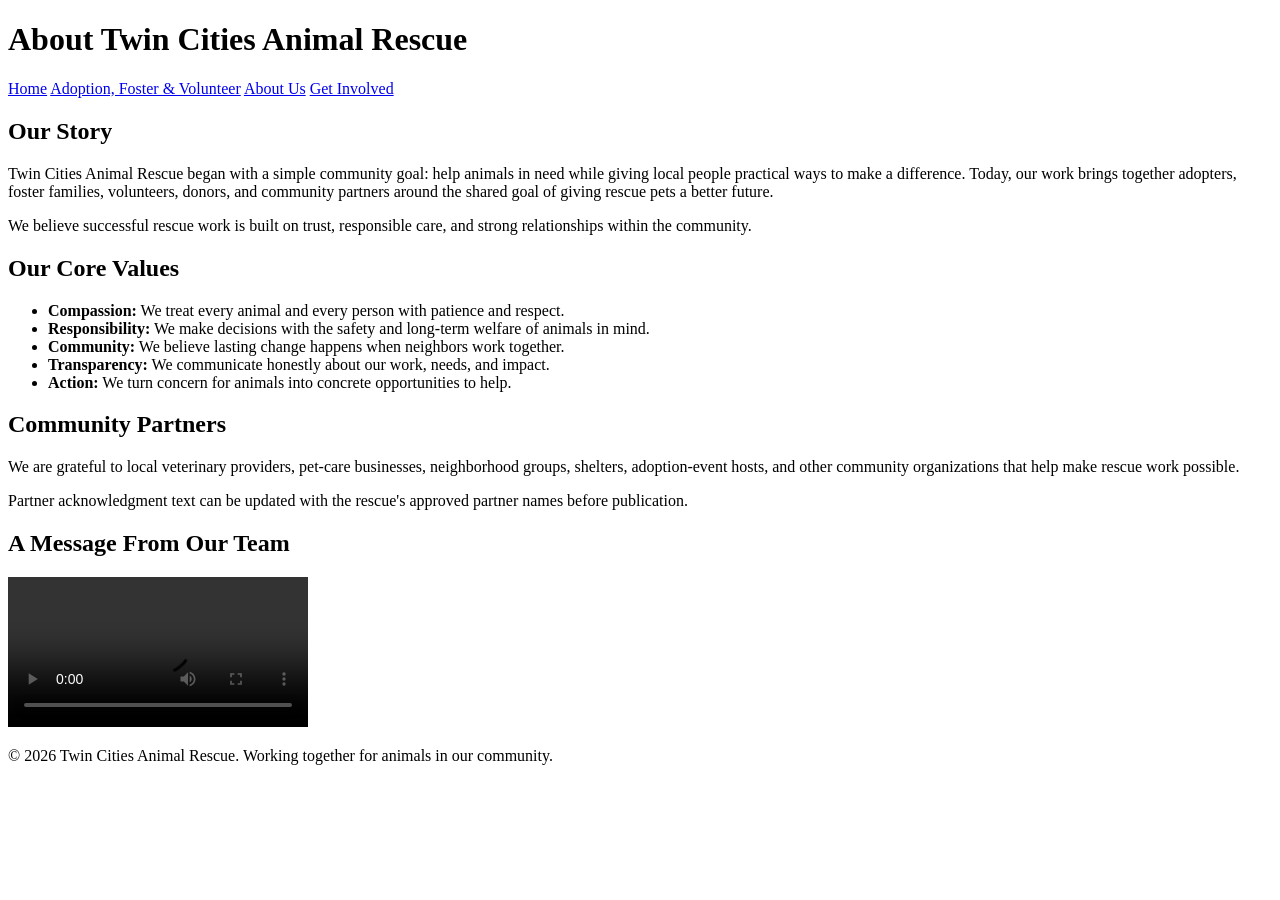
==== about.html @ ec3aea33 "Create about.html" ====
<!DOCTYPE html>
<html lang="en">
<head>
  <meta charset="UTF-8">
  <meta name="viewport" content="width=device-width, initial-scale=1.0">
  <title>Twin Cities Animal Rescue | About Us</title>
</head>
<body>
  <header>
    <h1>About Twin Cities Animal Rescue</h1>
    <nav aria-label="Main navigation">
      <a href="index.html">Home</a>
      <a href="services.html">Adoption, Foster &amp; Volunteer</a>
      <a href="about.html">About Us</a>
      <a href="contact.html">Get Involved</a>
    </nav>
  </header>

  <main>
    <section>
      <h2>Our Story</h2>
      <p>Twin Cities Animal Rescue began with a simple community goal: help animals in need while giving local people practical ways to make a difference. Today, our work brings together adopters, foster families, volunteers, donors, and community partners around the shared goal of giving rescue pets a better future.</p>
      <p>We believe successful rescue work is built on trust, responsible care, and strong relationships within the community.</p>
    </section>

    <section>
      <h2>Our Core Values</h2>
      <ul>
        <li><strong>Compassion:</strong> We treat every animal and every person with patience and respect.</li>
        <li><strong>Responsibility:</strong> We make decisions with the safety and long-term welfare of animals in mind.</li>
        <li><strong>Community:</strong> We believe lasting change happens when neighbors work together.</li>
        <li><strong>Transparency:</strong> We communicate honestly about our work, needs, and impact.</li>
        <li><strong>Action:</strong> We turn concern for animals into concrete opportunities to help.</li>
      </ul>
    </section>

    <section>
      <h2>Community Partners</h2>
      <p>We are grateful to local veterinary providers, pet-care businesses, neighborhood groups, shelters, adoption-event hosts, and other community organizations that help make rescue work possible.</p>
      <p>Partner acknowledgment text can be updated with the rescue's approved partner names before publication.</p>
    </section>

    <section>
      <h2>A Message From Our Team</h2>
      <video controls>
        <source src="rescue-message.mp4" type="video/mp4">
        Your browser does not support HTML5 video. Please contact Twin Cities Animal Rescue through the Get Involved page for a message from our rescue coordinator.
      </video>
    </section>
  </main>

  <footer>
    <p>&copy; 2026 Twin Cities Animal Rescue. Working together for animals in our community.</p>
  </footer>
</body>
</html>
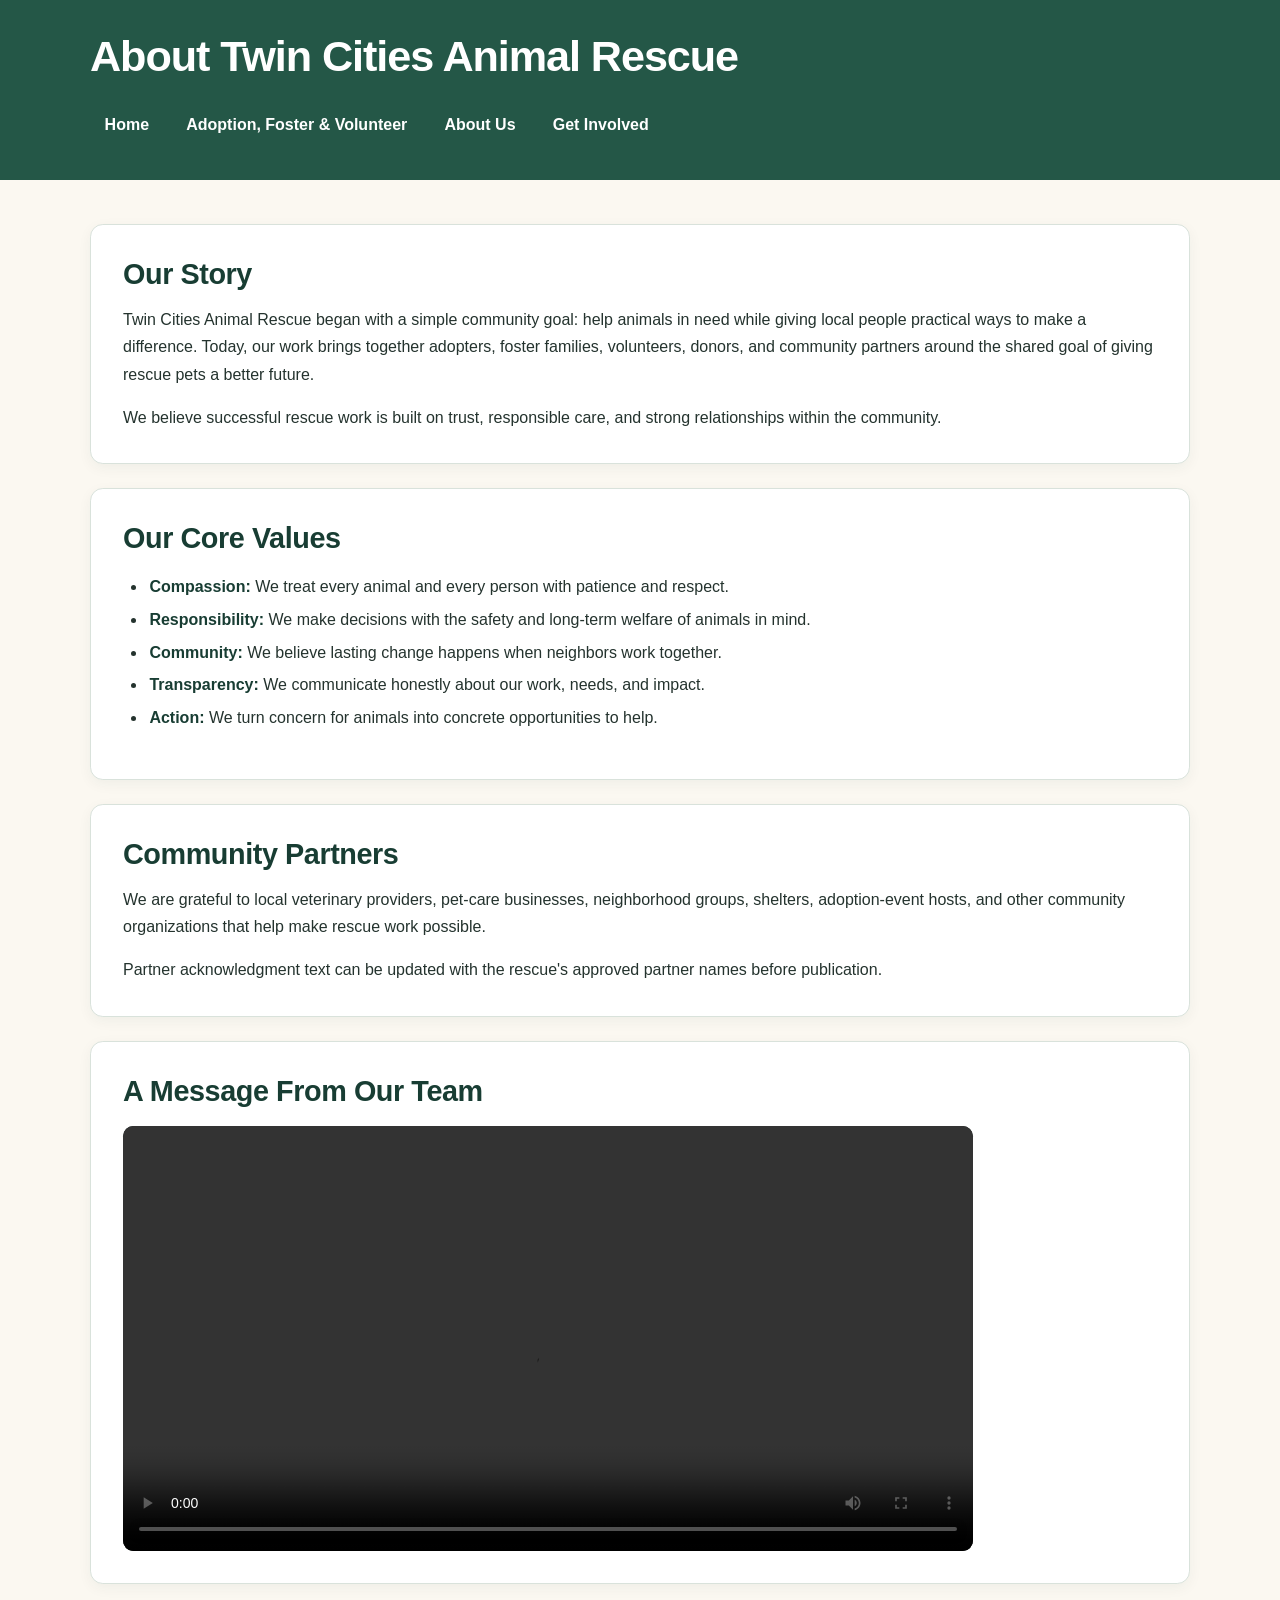
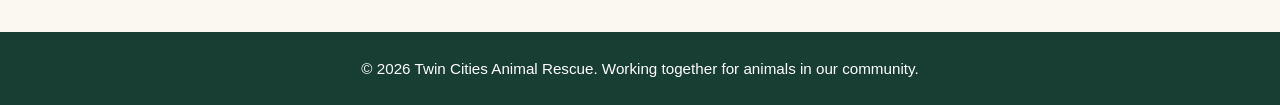
==== commit 43374690: "Update about.html with styles.css" ====
--- a/about.html
+++ b/about.html
@@ -4,6 +4,7 @@
   <meta charset="UTF-8">
   <meta name="viewport" content="width=device-width, initial-scale=1.0">
   <title>Twin Cities Animal Rescue | About Us</title>
+  <link rel="stylesheet" href="styles.css">
 </head>
 <body>
   <header>
--- a/styles.css
+++ b/styles.css
@@ -0,0 +1,120 @@
+/* Twin Cities Animal Rescue - shared external stylesheet
+   Save as styles.css beside the four HTML pages and media assets. */
+:root {
+  --forest: #245747;
+  --forest-dark: #183d33;
+  --cream: #fbf8f1;
+  --coral: #d9785c;
+  --ink: #24332e;
+  --muted: #52635c;
+  --white: #ffffff;
+  --border: #d9e2db;
+  --focus: #f0b44d;
+}
+* { box-sizing: border-box; }
+html { color-scheme: light; scroll-behavior: smooth; }
+body {
+  margin: 0; background: var(--cream); color: var(--ink);
+  font-family: "Segoe UI", Arial, sans-serif; font-size: 1rem; line-height: 1.7;
+}
+header {
+  background: var(--forest); color: var(--white);
+  padding: 2rem max(1.25rem, calc((100% - 1100px) / 2));
+}
+header h1 {
+  margin: 0; font-size: clamp(1.8rem, 4vw, 2.7rem);
+  line-height: 1.15; letter-spacing: -0.025em;
+}
+header > p { margin: 0.65rem 0 1.25rem; color: #f1f6f2; font-size: 1.08rem; }
+nav { display: flex; flex-wrap: wrap; gap: 0.5rem; margin-top: 1.25rem; }
+nav a {
+  display: inline-block; padding: 0.55rem 0.85rem; border: 1px solid transparent;
+  border-radius: 0.4rem; color: var(--white); font-weight: 650; text-decoration: none;
+  transition: background-color 160ms ease, border-color 160ms ease;
+}
+nav a:hover, nav a:focus-visible {
+  background: var(--forest-dark); border-color: #b9d5c6;
+  text-decoration: underline; text-underline-offset: 0.2em;
+}
+main { width: min(100% - 2rem, 1100px); margin: 2rem auto 3rem; }
+section, figure {
+  margin: 0 0 1.5rem; padding: clamp(1.25rem, 3vw, 2rem);
+  border: 1px solid var(--border); border-radius: 0.8rem; background: var(--white);
+  box-shadow: 0 4px 14px rgb(24 61 51 / 5%);
+}
+h2 {
+  margin: 0 0 0.8rem; color: var(--forest-dark);
+  font-size: clamp(1.35rem, 2.5vw, 1.8rem); line-height: 1.25; letter-spacing: -0.015em;
+}
+h3 { color: var(--forest-dark); line-height: 1.3; }
+p { margin: 0 0 1rem; }
+p:last-child { margin-bottom: 0; }
+ul, ol { padding-left: 1.5rem; }
+li { margin: 0.35rem 0; padding-left: 0.15rem; }
+strong { color: var(--forest-dark); }
+a { color: #185a45; text-underline-offset: 0.18em; }
+a:hover { color: #873d2c; }
+a:focus-visible, button:focus-visible, input:focus-visible, select:focus-visible,
+textarea:focus-visible, video:focus-visible { outline: 3px solid var(--focus); outline-offset: 3px; }
+picture, picture img { display: block; width: 100%; }
+picture img {
+  max-height: 480px; object-fit: cover; border-radius: 0.65rem;
+}
+main > section:first-child picture { margin-top: 1.25rem; }
+main img { display: block; max-width: 100%; height: auto; border-radius: 0.65rem; }
+section img { margin: 1rem auto 0; }
+figure { margin-left: 0; margin-right: 0; }
+figure img { width: 100%; max-height: 420px; object-fit: cover; }
+figcaption { padding-top: 0.85rem; color: var(--muted); font-size: 0.95rem; font-style: italic; }
+video {
+  display: block; width: 100%; max-width: 850px; height: auto; margin-top: 1rem;
+  border-radius: 0.65rem; background: #17231f;
+}
+form { margin-top: 1.25rem; }
+fieldset {
+  min-width: 0; margin: 0 0 1.25rem; padding: 1.25rem;
+  border: 1px solid var(--border); border-radius: 0.65rem; background: #fcfdfb;
+}
+legend { padding: 0 0.45rem; color: var(--forest-dark); font-size: 1.08rem; font-weight: 700; }
+form p { margin: 0 0 1.1rem; }
+form p:last-child { margin-bottom: 0; }
+label { display: block; margin-bottom: 0.35rem; color: var(--forest-dark); font-weight: 650; }
+input, select, textarea {
+  display: block; width: 100%; min-height: 2.8rem; padding: 0.7rem 0.8rem;
+  border: 1px solid #9eafa5; border-radius: 0.4rem; background: var(--white);
+  color: var(--ink); font: inherit;
+}
+textarea { min-height: 7rem; resize: vertical; }
+input::placeholder, textarea::placeholder { color: #68766f; }
+input:focus, select:focus, textarea:focus { border-color: var(--forest); }
+button, input[type="submit"] {
+  display: inline-block; min-height: 2.9rem; padding: 0.75rem 1.2rem;
+  border: 2px solid var(--coral); border-radius: 0.45rem; background: var(--coral);
+  color: #241b17; font: inherit; font-weight: 750; cursor: pointer;
+  transition: background-color 160ms ease, transform 160ms ease;
+}
+button:hover, input[type="submit"]:hover { background: #e99379; transform: translateY(-1px); }
+footer {
+  padding: 1.5rem max(1.25rem, calc((100% - 1100px) / 2));
+  background: var(--forest-dark); color: var(--white); text-align: center;
+}
+footer p { margin: 0; font-size: 0.95rem; }
+@media (min-width: 760px) {
+  main { margin-top: 2.75rem; }
+  figure { padding: 1.75rem; }
+}
+@media (max-width: 520px) {
+  header { padding-top: 1.5rem; padding-bottom: 1.5rem; }
+  nav { flex-direction: column; align-items: stretch; }
+  nav a { padding: 0.65rem 0.75rem; }
+  main { width: min(100% - 1rem, 1100px); margin-top: 1rem; }
+  section, figure { padding: 1rem; border-radius: 0.6rem; }
+  fieldset { padding: 0.9rem; }
+}
+@media (prefers-reduced-motion: reduce) {
+  html { scroll-behavior: auto; }
+  *, *::before, *::after {
+    transition-duration: 0.01ms !important; animation-duration: 0.01ms !important;
+    animation-iteration-count: 1 !important;
+  }
+}
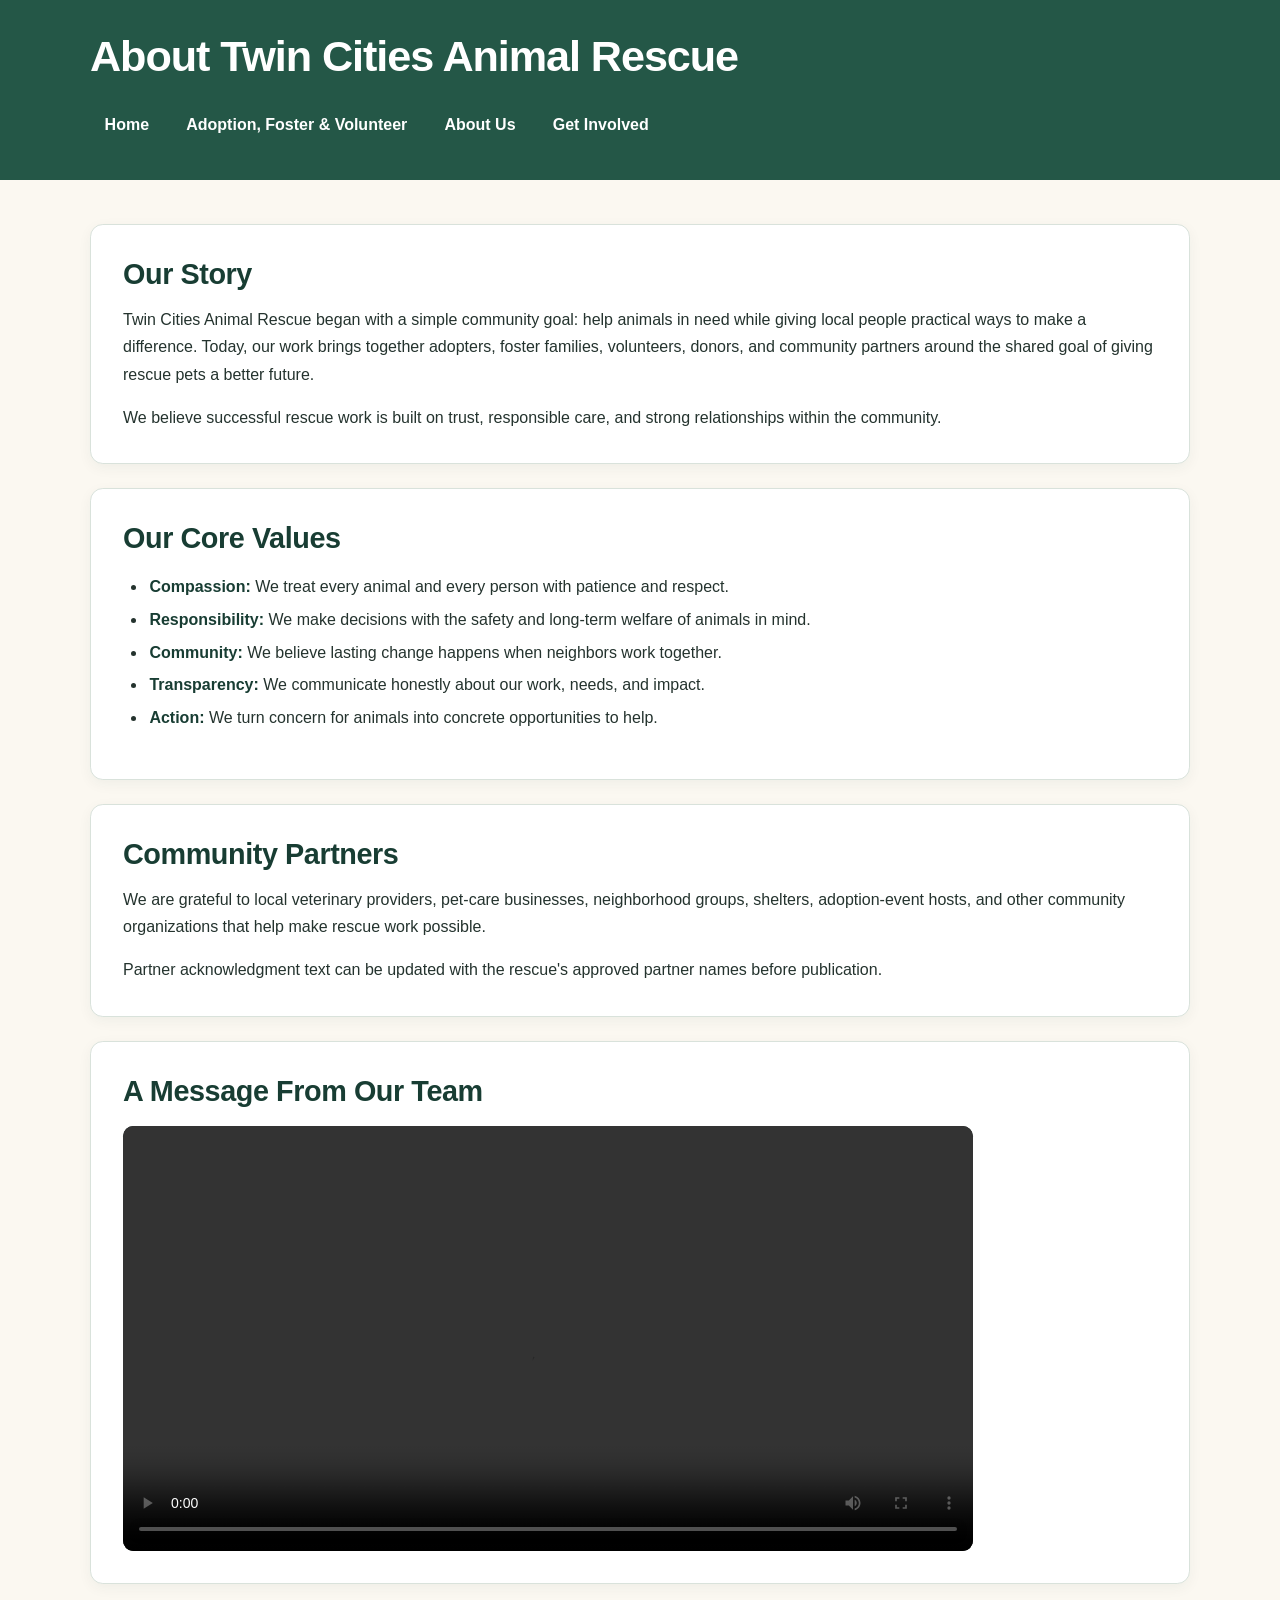
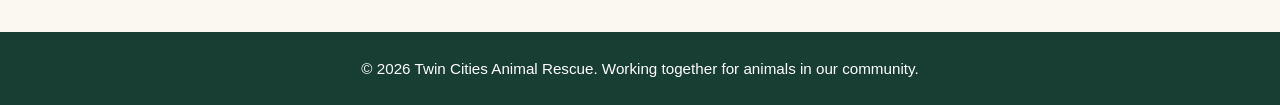
==== commit 4c355ba7: "Update about.html" ====
(no text change in the page or its own stylesheets)
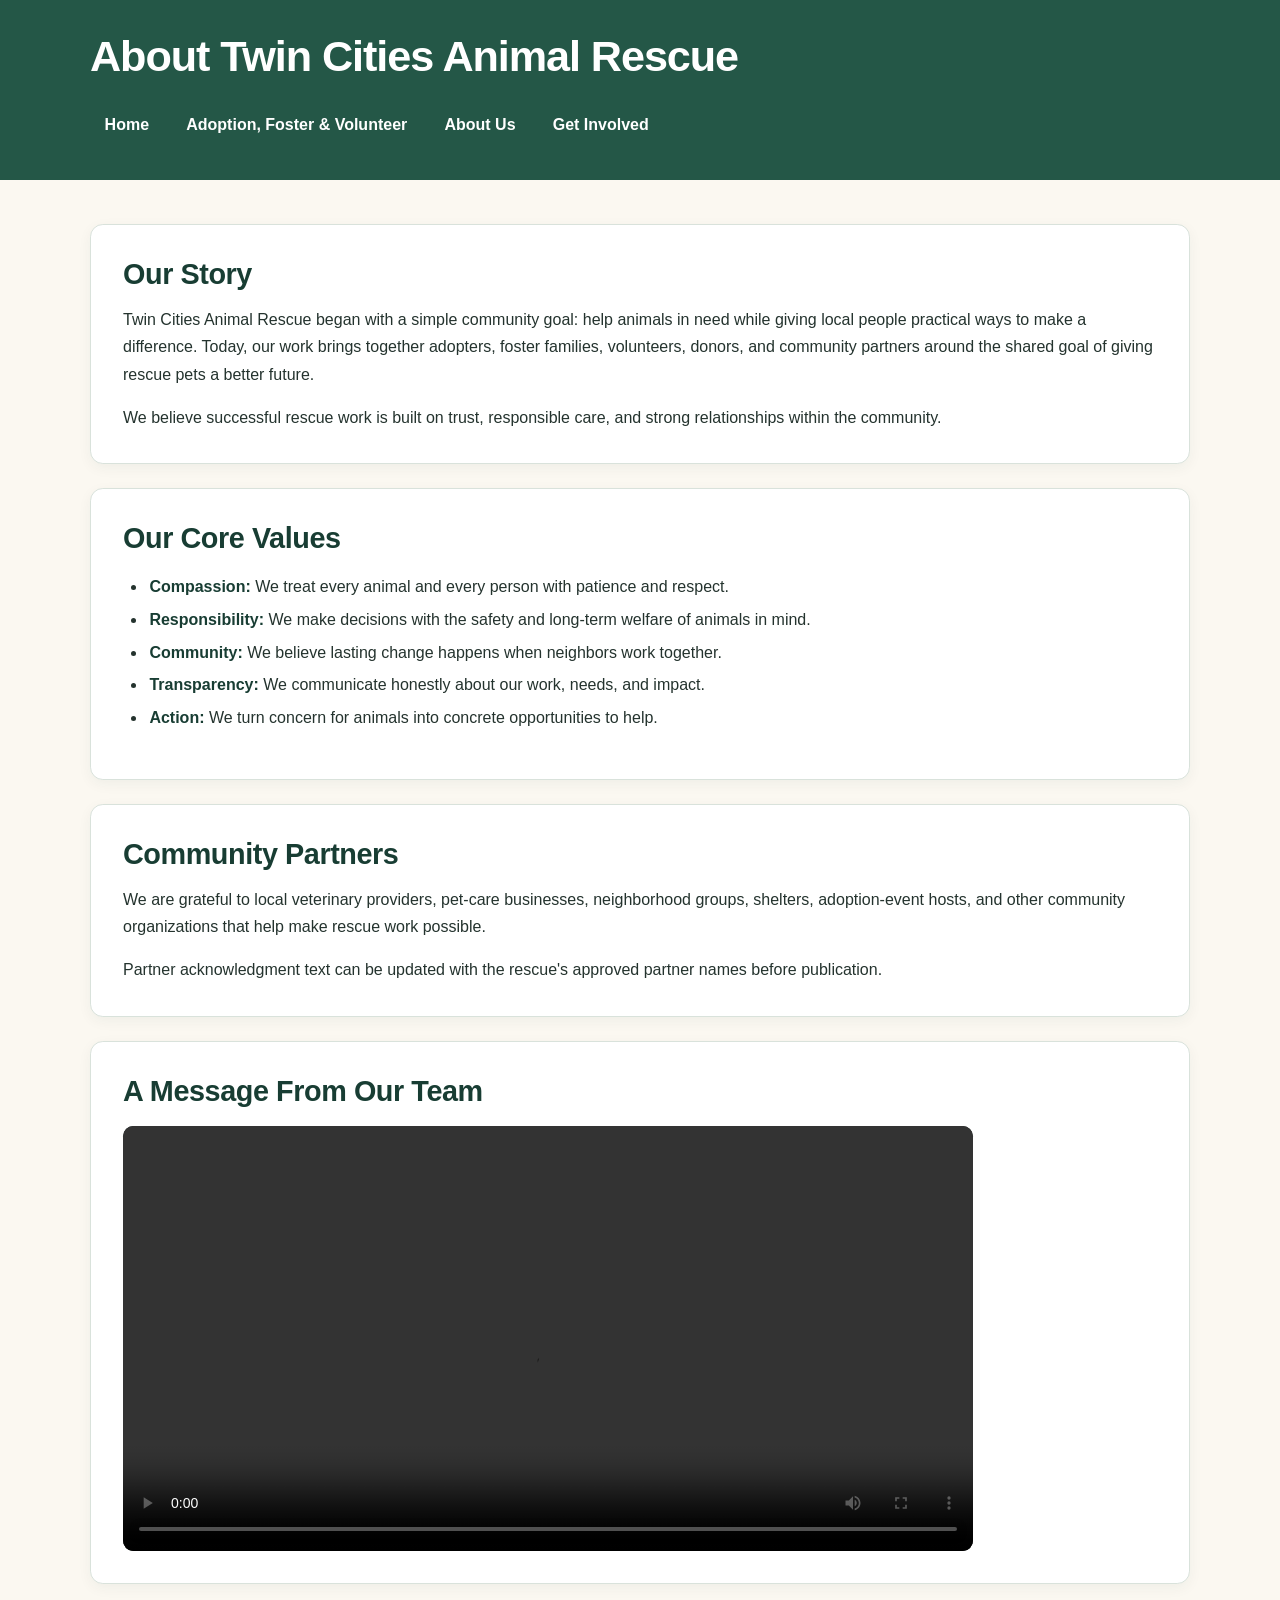
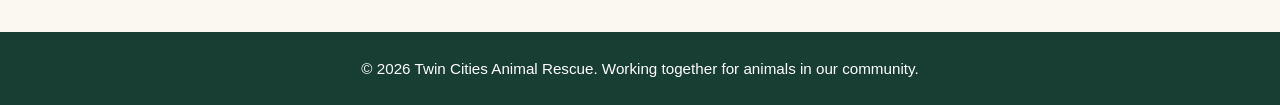
==== commit 06dc1490: "Update about.html Adjusted video" ====
--- a/about.html
+++ b/about.html
@@ -43,7 +43,7 @@
 
     <section>
       <h2>A Message From Our Team</h2>
-      <video controls>
+      <video controls width="100%" preload="metadata">
         <source src="rescue-message.mp4" type="video/mp4">
         Your browser does not support HTML5 video. Please contact Twin Cities Animal Rescue through the Get Involved page for a message from our rescue coordinator.
       </video>
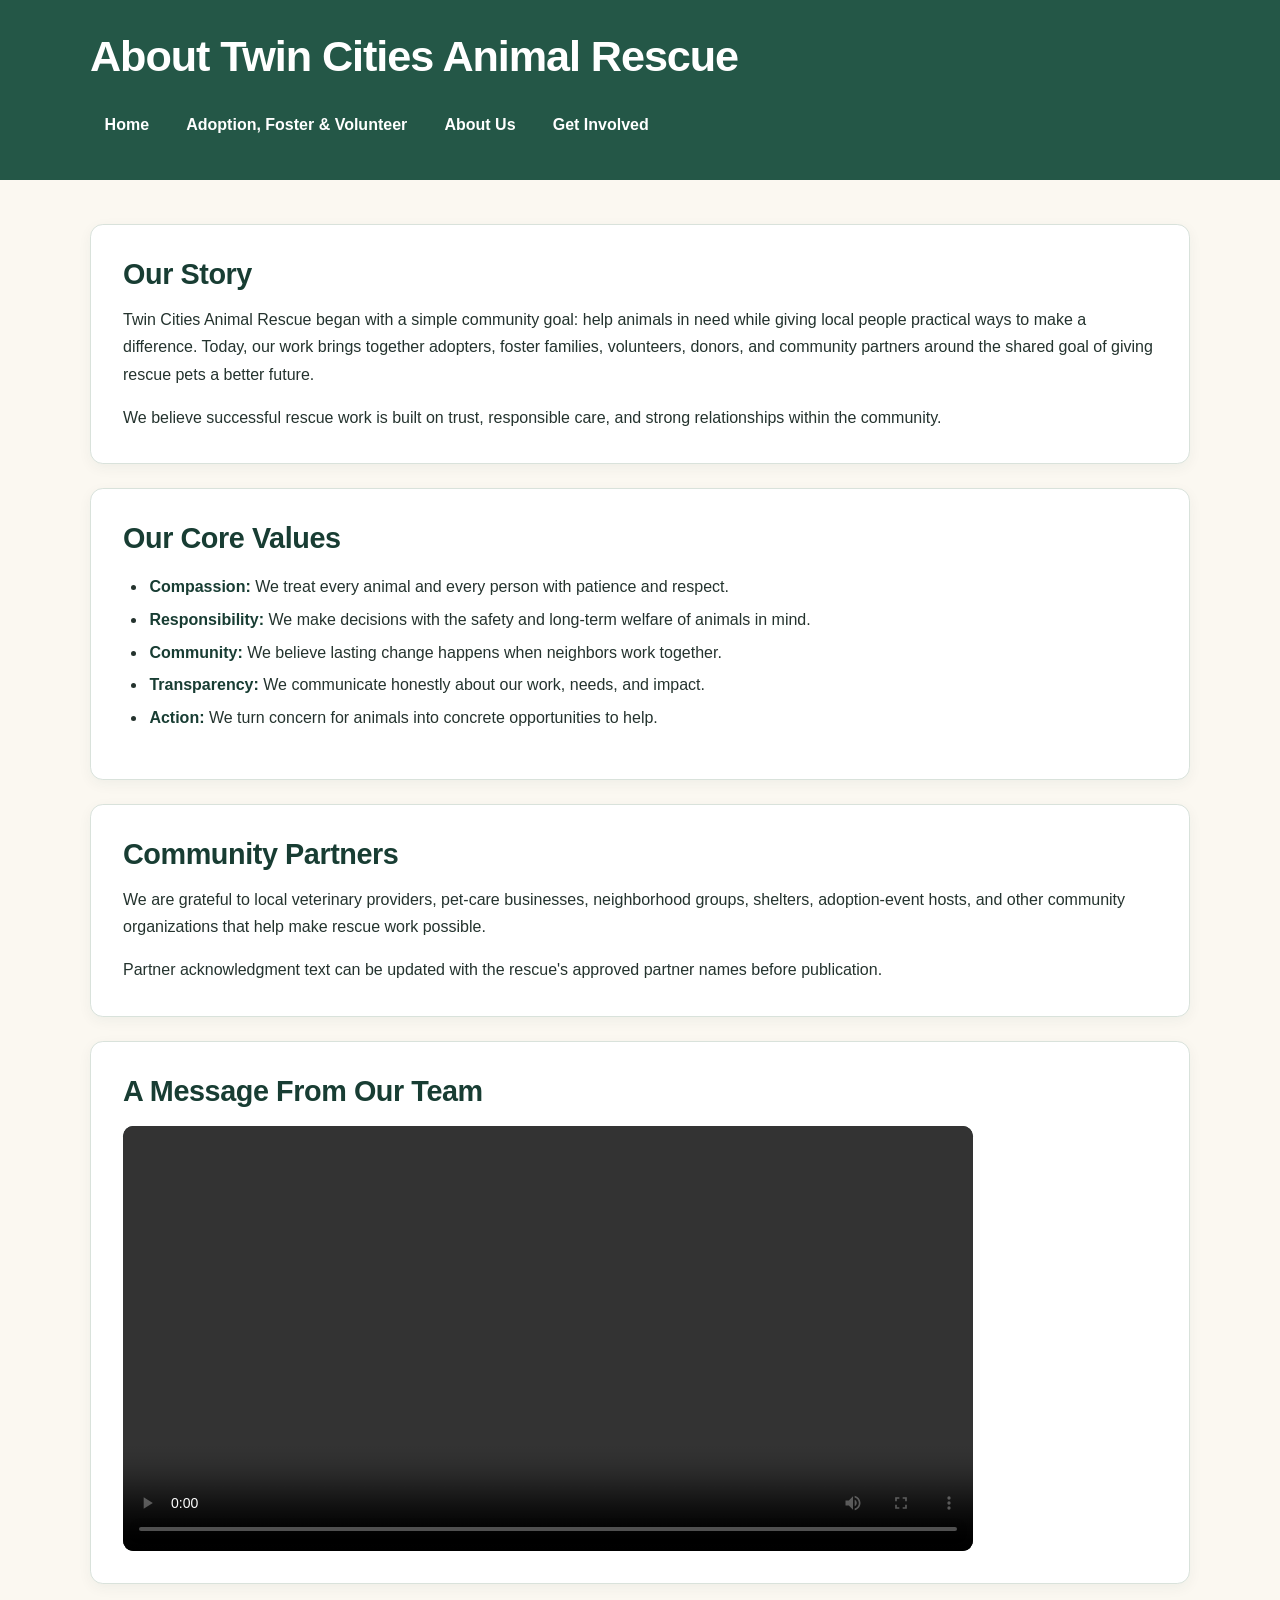
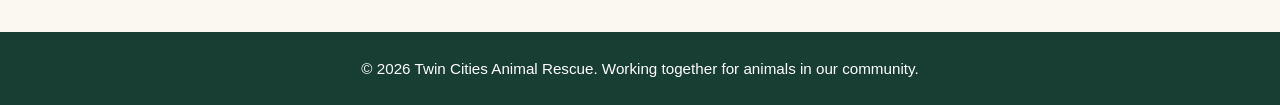
==== commit b760a89d: "Update about.html" ====
--- a/about.html
+++ b/about.html
@@ -43,7 +43,7 @@
 
     <section>
       <h2>A Message From Our Team</h2>
-      <video controls width="100%" preload="metadata">
+      <video controls preload="metadata" width="100%">
         <source src="rescue-message.mp4" type="video/mp4">
         Your browser does not support HTML5 video. Please contact Twin Cities Animal Rescue through the Get Involved page for a message from our rescue coordinator.
       </video>
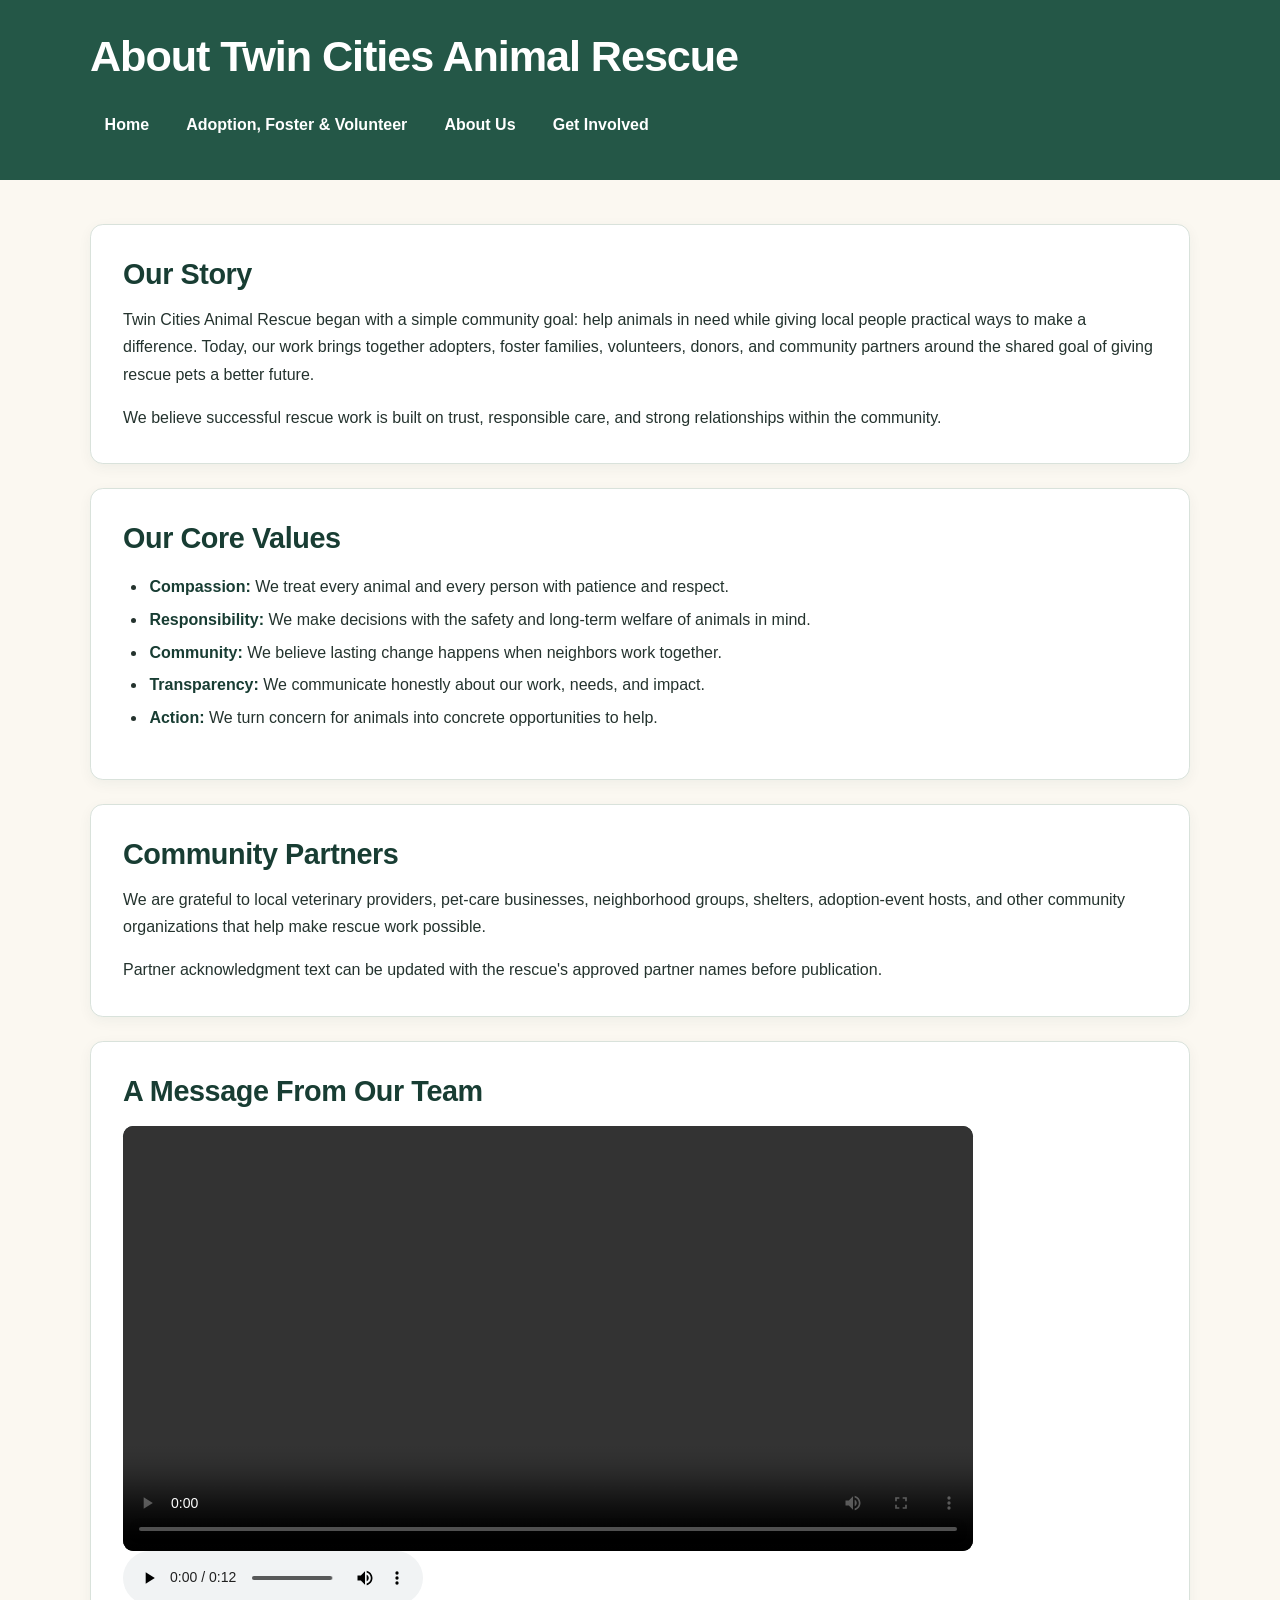
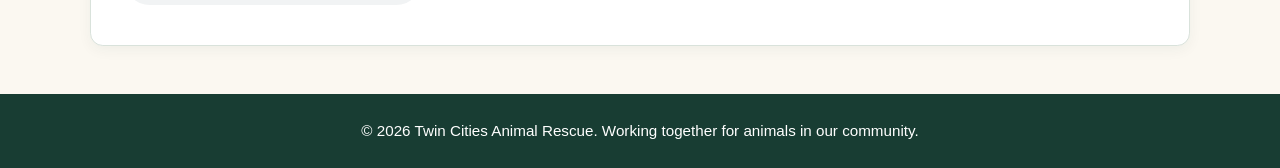
==== commit f4f3a89f: "Added audio message to about.html" ====
--- a/about.html
+++ b/about.html
@@ -45,8 +45,12 @@
       <h2>A Message From Our Team</h2>
       <video controls preload="metadata" width="100%">
         <source src="rescue-message.mp4" type="video/mp4">
-        Your browser does not support HTML5 video. Please contact Twin Cities Animal Rescue through the Get Involved page for a message from our rescue coordinator.
+        Your browser does not support HTML5 video.
       </video>
+      <audio controls preload="metadata">
+        <source src="rescue-message.mp3" type="audio/mpeg">
+        Your browser does not support HTML5 audio. Please contact Twin Cities Animal Rescue through the Get Involved page for a message from our rescue coordinator.
+    </audio>
     </section>
   </main>
 
